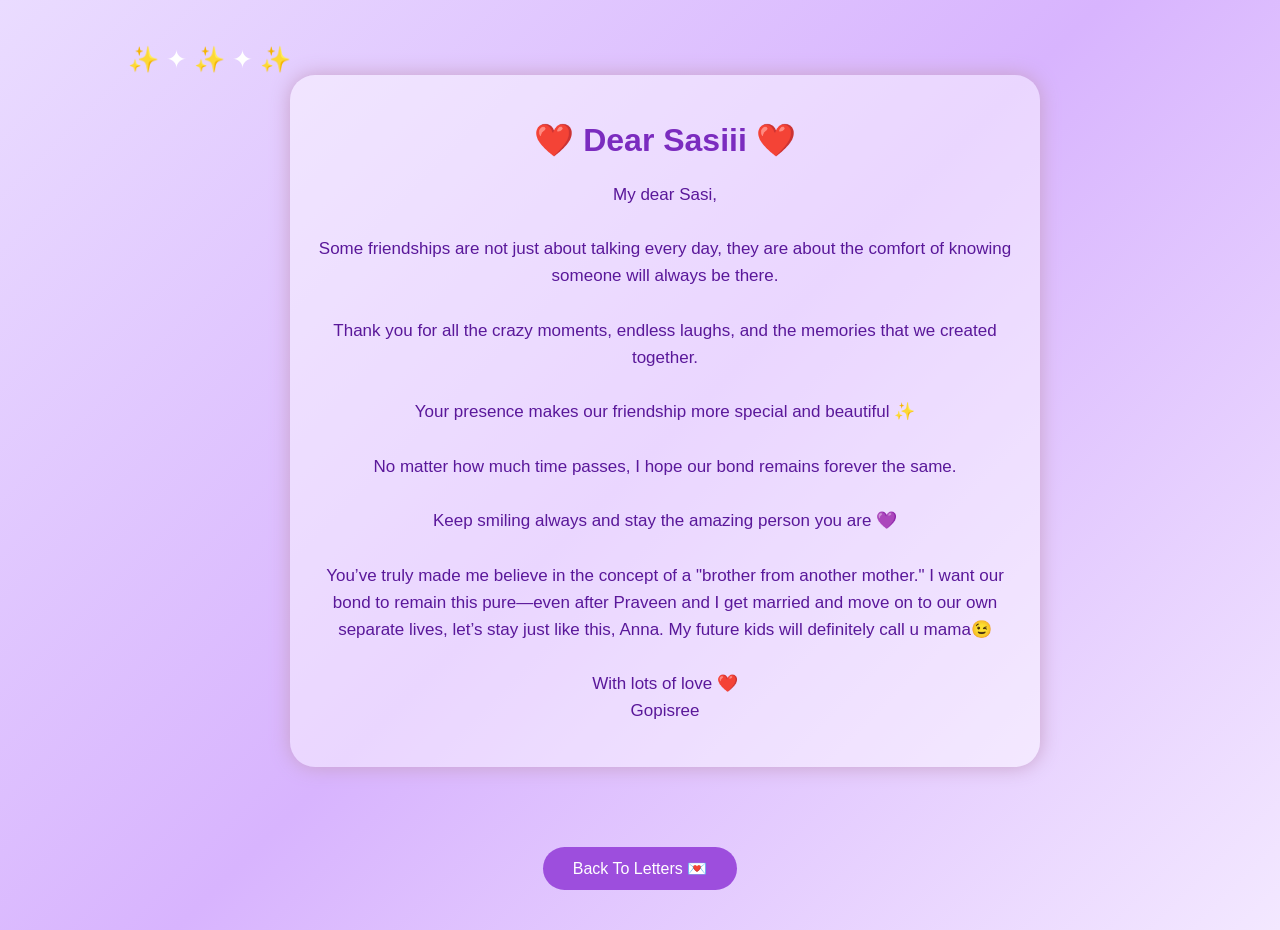
==== sasi.html @ 608ba8dc "Add files via upload" ====
<!DOCTYPE html>
<html>

<head>

<title>Sasiii's Letter ❤️</title>

<link rel="stylesheet" href="style.css">

</head>


<body>


<div class="photo-page">


<div class="friend">


<h1>❤️ Dear Sasiii ❤️</h1>


<p>

My dear Sasi,

<br><br>

Some friendships are not just about talking every day, they are about the comfort of knowing someone will always be there.

<br><br>

Thank you for all the crazy moments, endless laughs, and the memories that we created together.

<br><br>

Your presence makes our friendship more special and beautiful ✨

<br><br>

No matter how much time passes, I hope our bond remains forever the same.

<br><br>

Keep smiling always and stay the amazing person you are 💜

<br><br>
You’ve truly made me believe in the concept of a "brother from another mother."
 I want our bond to remain this pure—even after Praveen and I get married and move on to our own separate lives, 
 let’s stay just like this, Anna. 
 My future kids will definitely call u mama😉

<br><br>

With lots of love ❤️

<br>

Gopisree

</p>


</div>


<button onclick="window.location.href='letters.html'">

Back To Letters 💌

</button>


</div>


</body>

</html>
---- style.css ----
body {

    margin: 0;
    min-height: 100vh;

    display: flex;
    justify-content: center;
    align-items: center;

    background: linear-gradient(135deg, #eadcff, #d8b4fe, #f3e8ff);

    font-family: Arial, sans-serif;

    overflow-x: hidden;

}


/* Sparkles */

body::before {

    content: "✨ ✦ ✨ ✦ ✨";

    position: fixed;

    top: 5%;
    left: 10%;

    font-size: 25px;

    color: white;

    animation: sparkle 4s infinite alternate;

}


@keyframes sparkle {

    from {
        transform: translateY(0);
        opacity: 0.5;
    }

    to {
        transform: translateY(40px);
        opacity: 1;
    }

}



/* Main box */

.login-box {

    width: 85%;

    max-width: 500px;

    padding: 35px;

    text-align: center;

    background: rgba(255,255,255,0.45);

    backdrop-filter: blur(10px);

    border-radius: 25px;

    box-shadow: 0 0 25px #c8a2c8;

}



/* Headings */

h1 {

    color: #7b2cbf;

}


h2 {

    color: #9d4edd;

}



/* Paragraph */

p {

    color: #5a189a;

    font-size: 17px;

    line-height: 1.6;

}



/* Password input */

input {

    width: 220px;

    padding: 12px;

    border-radius: 25px;

    border: none;

    text-align: center;

    font-size: 16px;

}



/* Buttons */

button {

    margin-top: 20px;

    padding: 12px 30px;

    border: none;

    border-radius: 25px;

    background: #9d4edd;

    color: white;

    font-size: 16px;

    cursor: pointer;

}


button:hover {

    background: #7b2cbf;

    transform: scale(1.05);

}



/* FRIEND PHOTO SECTION */


.friend {

    margin: 35px 0;

    text-align: center;

}



.friend img {

    width: 220px;

    height: 220px;

    object-fit: cover;

    border-radius: 20px;

    border: 5px solid #c8a2c8;

    box-shadow: 0 0 20px #c8a2c8;

}



/* THEN NOW SECTION */


.together {

    text-align: center;

}


.together img {

    width: 250px;

    height: 220px;

    object-fit: cover;

    display: block;

    margin: 25px auto;

    border-radius: 20px;

    border: 5px solid #c8a2c8;

    box-shadow: 0 0 20px #c8a2c8;

}



/* Mobile screen */

@media(max-width:600px){


.login-box {

    width: 85%;

    max-width: 500px;

    padding: 35px;

    margin: 30px auto;

    text-align: center;

    background: rgba(255,255,255,0.45);

    backdrop-filter: blur(10px);

    border-radius: 25px;

    box-shadow: 0 0 25px #c8a2c8;

}


.friend img{

    width:200px;

    height:200px;

}


.together img{

    width:220px;

    height:200px;

}


}
.friend,
.together {

    display: block;

    width: 100%;

}
.photo-page {

    width: 90%;

    max-width: 700px;

    margin: 40px auto;

    text-align: center;

}


.photo-page .friend {

    margin-bottom: 60px;

    padding: 25px;

    background: rgba(255,255,255,0.45);

    border-radius: 25px;

    box-shadow: 0 0 20px #c8a2c8;

}


.photo-page .friend img {

    width: 230px;

    height: 230px;

    object-fit: cover;

    border-radius: 20px;

}


.photo-page .together {

    margin-top: 40px;

}


.photo-page .together img {

    display: block;

    width: 280px;

    height: 230px;

    object-fit: cover;

    margin: 30px auto;

    border-radius: 20px;

}
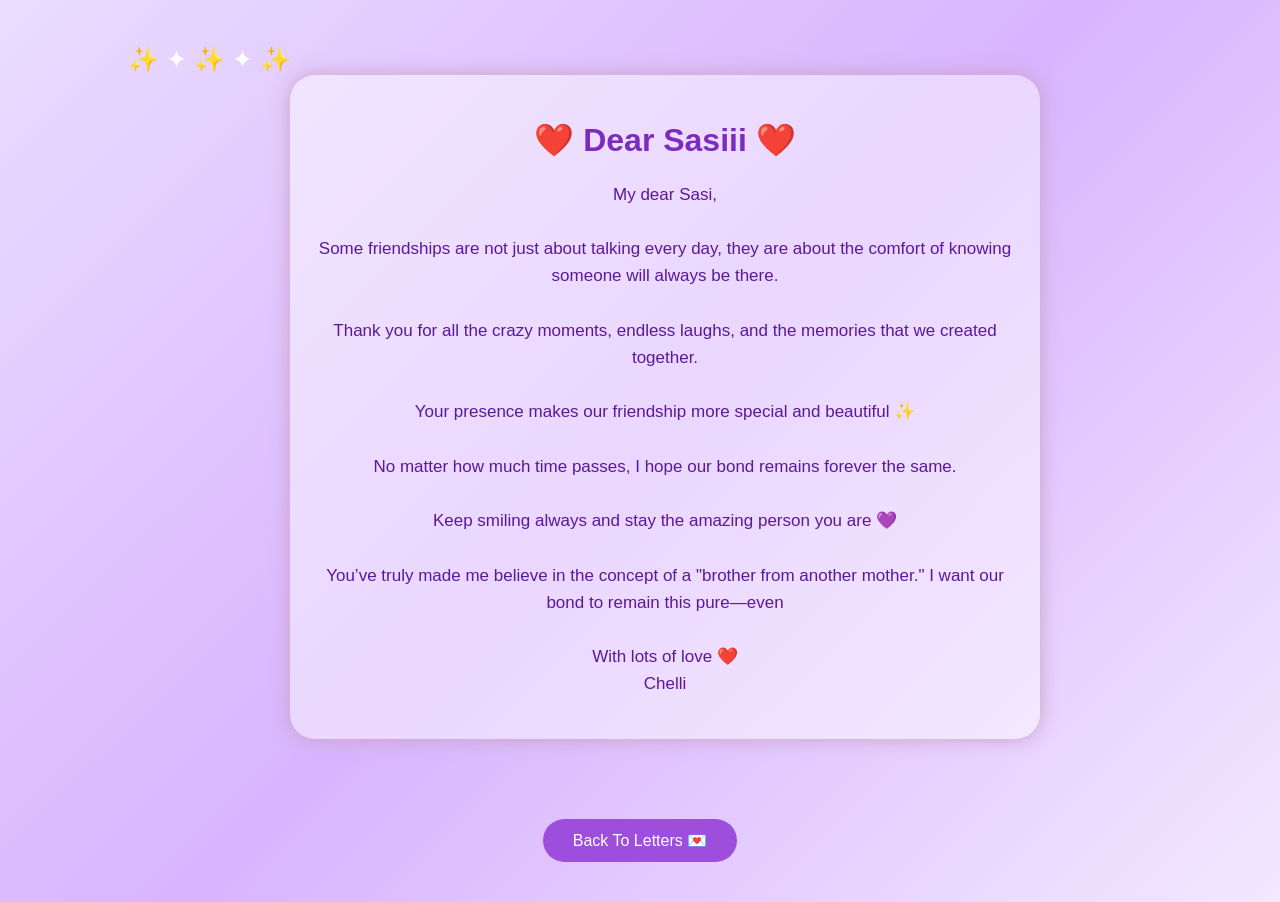
==== commit c03ba18a: "Add files via upload" ====
--- a/sasi.html
+++ b/sasi.html
@@ -48,9 +48,7 @@
 
 <br><br>
 You’ve truly made me believe in the concept of a "brother from another mother."
- I want our bond to remain this pure—even after Praveen and I get married and move on to our own separate lives, 
- let’s stay just like this, Anna. 
- My future kids will definitely call u mama😉
+ I want our bond to remain this pure—even 
 
 <br><br>
 
@@ -58,7 +56,7 @@
 
 <br>
 
-Gopisree
+Chelli
 
 </p>
 
